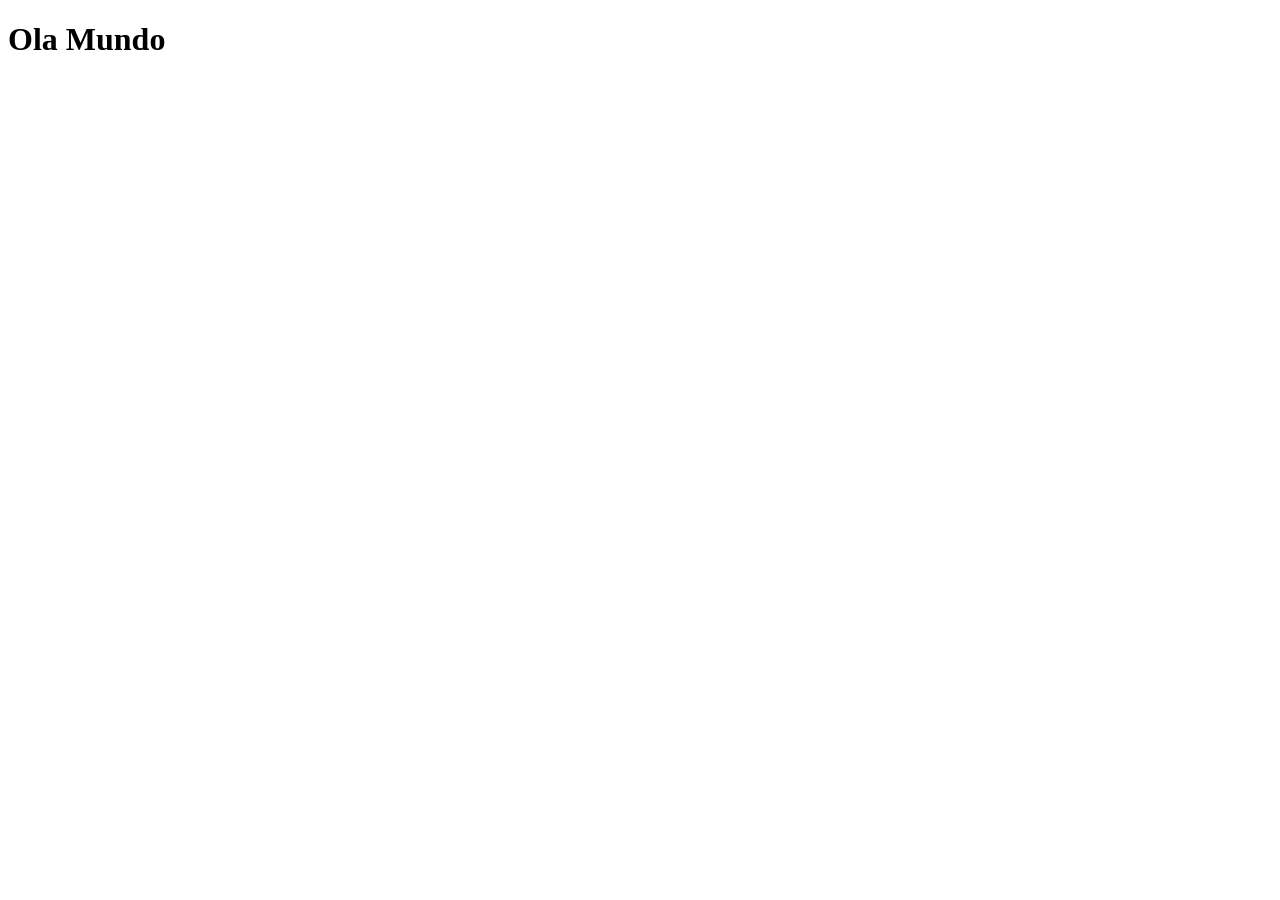
==== index.html @ 5b8ba661 "Criei a página principal." ====
<!DOCTYPE html>
<html lang="pt-br">
<head>
    <meta charset="UTF-8">
    <meta name="viewport" content="width=device-width, initial-scale=1.0">
    <link rel="shortcut icon" href="favicon.ico" type="image/x-icon">
    <title>Projeto Redes Sociais</title>
</head>
<body>
    <h1>Ola Mundo</h1>
</body>
</html>
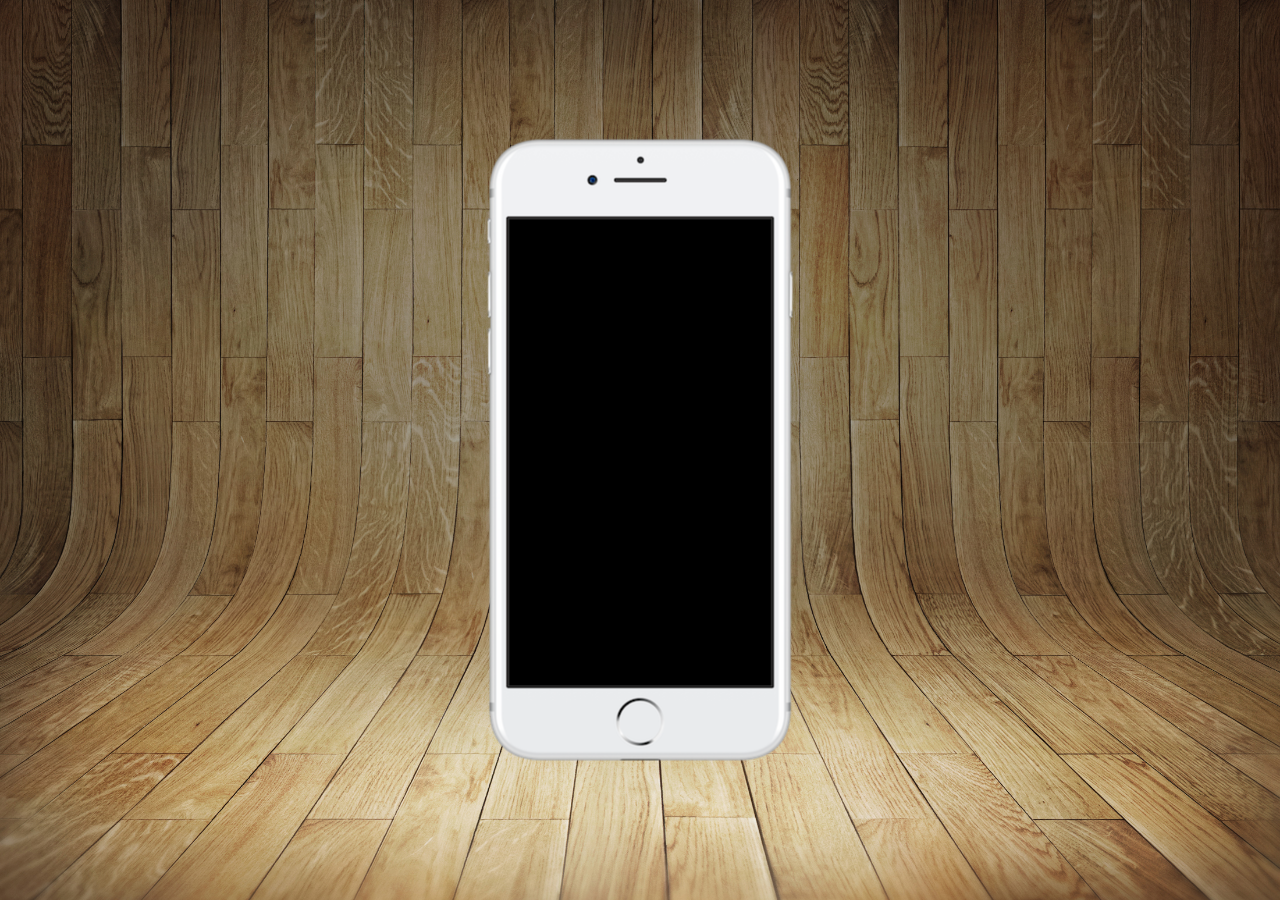
==== commit 88857e97: "Coloquei as imagens no meu site." ====
--- a/index.html
+++ b/index.html
@@ -4,9 +4,17 @@
     <meta charset="UTF-8">
     <meta name="viewport" content="width=device-width, initial-scale=1.0">
     <link rel="shortcut icon" href="favicon.ico" type="image/x-icon">
+    <link rel="stylesheet" href="estilos/style.css">
     <title>Projeto Redes Sociais</title>
 </head>
 <body>
-    <h1>Ola Mundo</h1>
+    <main>
+        <section id="telefone">
+
+        </section>
+        <section id="redessociais">
+
+        </section>
+    </main>
 </body>
 </html>
--- a/estilos/style.css
+++ b/estilos/style.css
@@ -0,0 +1,36 @@
+@charset "UTF-8";
+
+* {
+    margin: 0px;
+    padding: 0px;
+    font-family: Arial, Helvetica, sans-serif;
+}
+
+html, body {
+    height: 100vh;
+    width: 100vw;
+    background-color: black;
+}
+
+body{
+    background: url(../imagens/fundo-madeira.jpg) no-repeat top center;
+    background-size: cover;
+    background-attachment: fixed;
+}
+
+main{
+    position: relative;
+    height: 100vh;
+    
+}
+
+section#telefone {
+    position: absolute;
+    top: 50%;
+    left: 50%;
+    transform: translate(-50%, -50%);
+    height: 627px;
+    width: 311px;
+    background: url(../imagens/frame-iphone.png) no-repeat;
+
+}
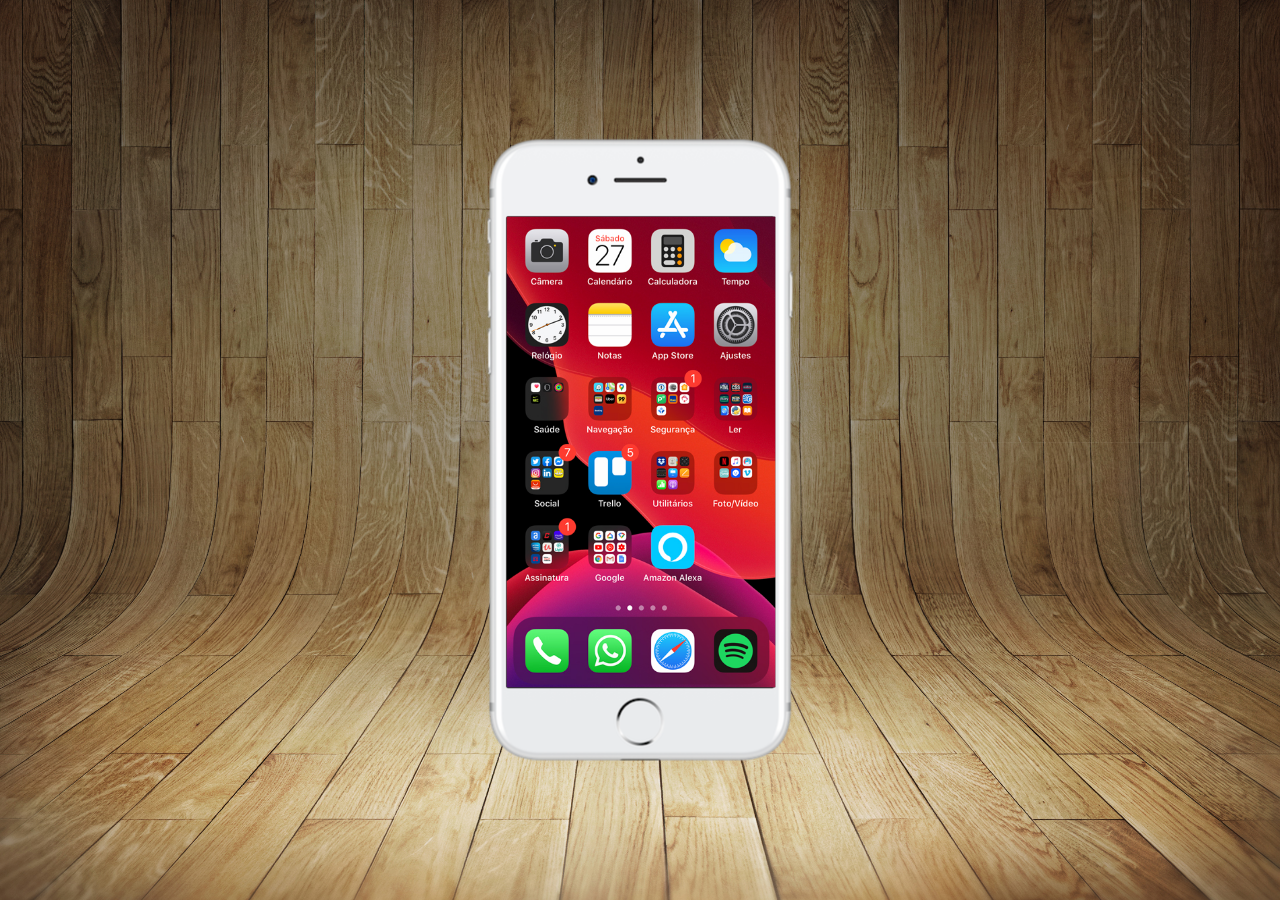
==== commit 3a751a0e: "Criei a tela Home" ====
--- a/index.html
+++ b/index.html
@@ -10,7 +10,7 @@
 <body>
     <main>
         <section id="telefone">
-
+            <iframe src="home.html" name="tela" id="tela" frameborder="0"></iframe>
         </section>
         <section id="redessociais">
 
--- a/estilos/style.css
+++ b/estilos/style.css
@@ -33,4 +33,13 @@
     width: 311px;
     background: url(../imagens/frame-iphone.png) no-repeat;
 
+}
+
+iframe#tela {
+    position: relative;
+    top: 80px;
+    left: 22px;
+    width: 269px;
+    height: 471px;
+
 }
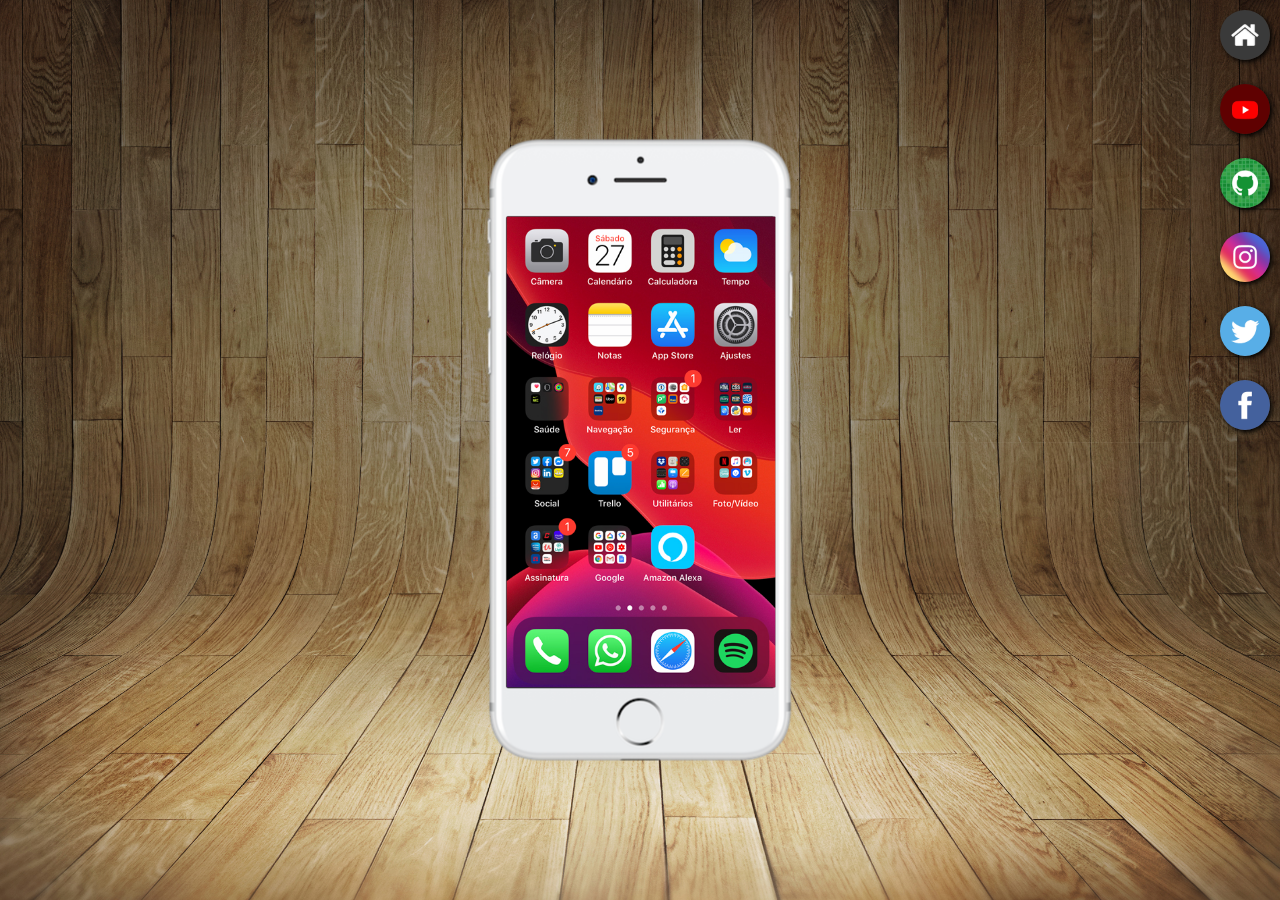
==== commit 72163189: "Estudos" ====
--- a/index.html
+++ b/index.html
@@ -10,9 +10,17 @@
 <body>
     <main>
         <section id="telefone">
-            <iframe src="home.html" name="tela" id="tela" frameborder="0"></iframe>
+            <iframe src="home.html" name="tela" id="tela" frameborder="0">
+                Seu navegador não é compatível com isso.
+            </iframe>
         </section>
         <section id="redessociais">
+            <a href="#" target="tela"><img src="imagens/logo-home.jpg" alt="home"></a><br>
+            <a href="#" target="tela"><img src="imagens/logo-youtube.jpg" alt="youtube"></a><br>
+            <a href="#" target="tela"> <img src="imagens/logo-github.jpg" alt="github"></a><br>
+            <a href="#" target="tela"><img src="imagens/logo-instagram.jpg" alt="instagram"></a><br>
+            <a href="#" target="tela"><img src="imagens/logo-twitter.jpg" alt="twitter"></a><br>
+            <a href="#" target="tela"><img src="imagens/logo-facebook.jpg" alt="facebook"></a><br>
 
         </section>
     </main>
--- a/estilos/style.css
+++ b/estilos/style.css
@@ -42,4 +42,23 @@
     width: 269px;
     height: 471px;
 
+}
+
+section#redessociais {
+    text-align: right;
+}
+
+section#redessociais img {
+    width: 50px;
+    margin: 10px;
+    border-radius: 50%;
+    box-shadow: 2px 2px 5px black;
+    box-sizing: border-box;
+}
+
+section#redessociais img:hover{
+    border: 2px solid white;
+    transform: translate(-3px, -3px);
+    box-shadow: 5px 5px 10px black;
+    transition: transform .3s, border 1s;
 }
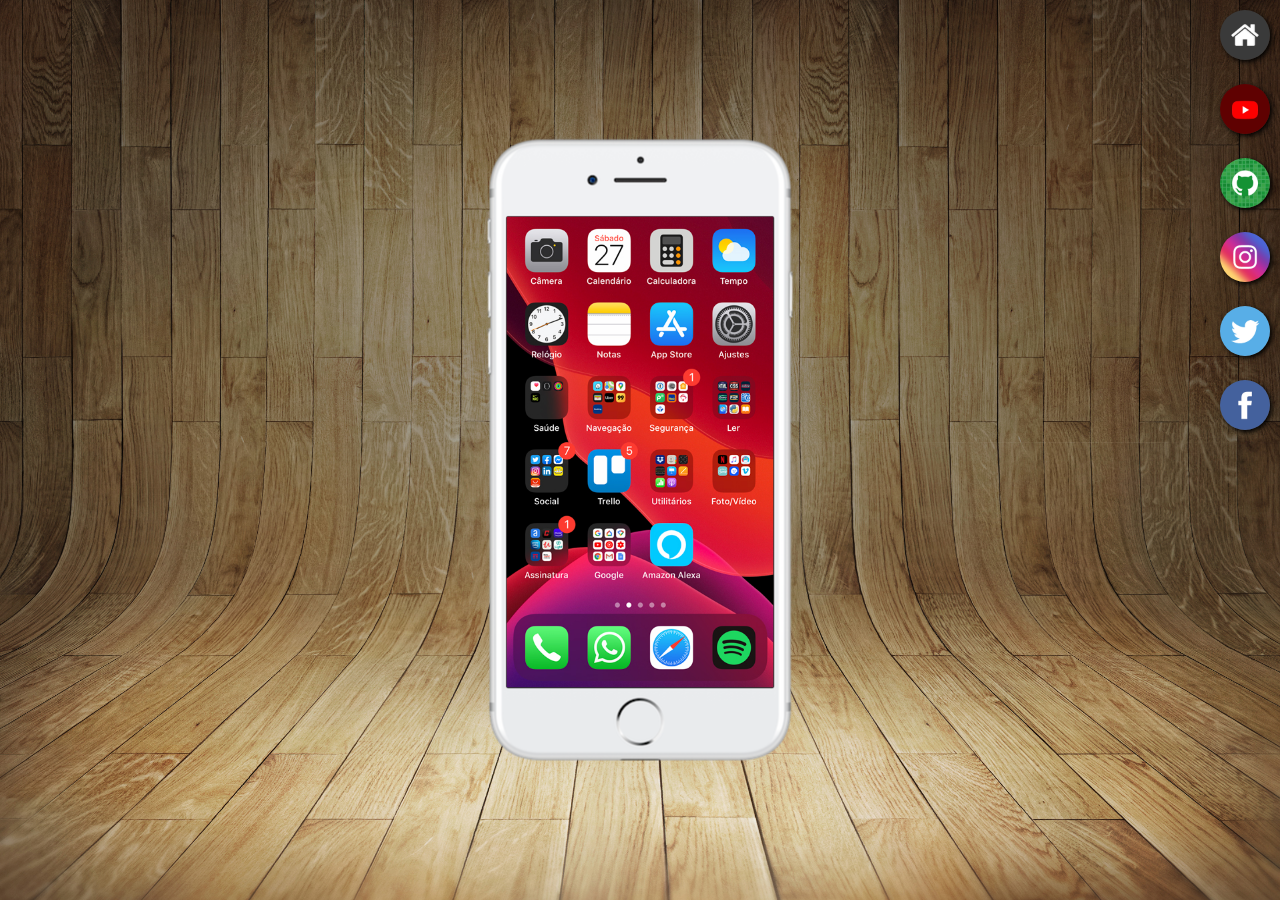
==== commit 98a7d7b0: "Fim do projeto." ====
--- a/index.html
+++ b/index.html
@@ -15,12 +15,17 @@
             </iframe>
         </section>
         <section id="redessociais">
-            <a href="#" target="tela"><img src="imagens/logo-home.jpg" alt="home"></a><br>
-            <a href="#" target="tela"><img src="imagens/logo-youtube.jpg" alt="youtube"></a><br>
-            <a href="#" target="tela"> <img src="imagens/logo-github.jpg" alt="github"></a><br>
-            <a href="#" target="tela"><img src="imagens/logo-instagram.jpg" alt="instagram"></a><br>
-            <a href="#" target="tela"><img src="imagens/logo-twitter.jpg" alt="twitter"></a><br>
-            <a href="#" target="tela"><img src="imagens/logo-facebook.jpg" alt="facebook"></a><br>
+            <a href="home.html" target="tela"><img src="imagens/logo-home.jpg" alt="home"></a><br>
+
+            <a href="youtube.html" target="tela"><img src="imagens/logo-youtube.jpg" alt="youtube"></a><br>
+
+            <a href="github.html" target="tela"> <img src="imagens/logo-github.jpg" alt="github"></a><br>
+
+            <a href="instagram.html" target="tela"><img src="imagens/logo-instagram.jpg" alt="instagram"></a><br>
+
+            <a href="twitter.html" target="tela"><img src="imagens/logo-twitter.jpg" alt="twitter"></a><br>
+
+            <a href="facebook.html" target="tela"><img src="imagens/logo-facebook.jpg" alt="facebook"></a><br>
 
         </section>
     </main>
--- a/estilos/style.css
+++ b/estilos/style.css
@@ -39,7 +39,7 @@
     position: relative;
     top: 80px;
     left: 22px;
-    width: 269px;
+    width: 267px;
     height: 471px;
 
 }
